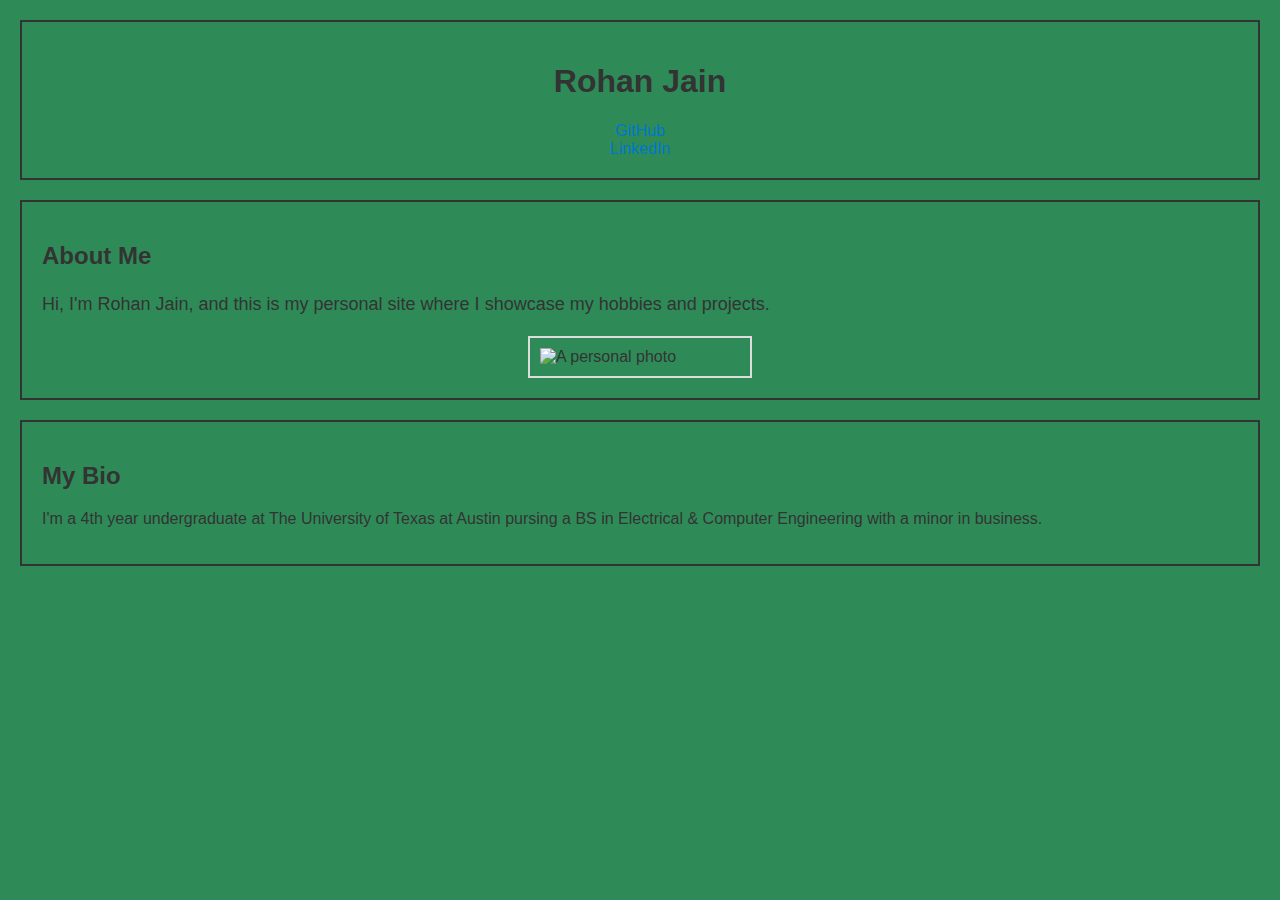
==== index.html @ d135b000 "update" ====
<!DOCTYPE html>
<html lang="en">
<head>
    <meta charset="UTF-8">
    <meta name="viewport" content="width=device-width, initial-scale=1.0">
    <meta name="description" content="A personal website showcasing Rohan Jain's hobbies and professional experiences.">
    <title>Rohan's Personal Site</title>
    <link rel="stylesheet" href="stylesheet.css">
</head>
<body>

    <!-- Navigation Section -->
    <div class="section" id="navigation">
        <h1>Rohan Jain</h1>
        <a href="https://github.com/rohanjain65" target="_blank" id="github-link">GitHub</a>
        <br>
        <a href="https://www.linkedin.com/in/rohanjain121" target="_blank" id="linkedin-link">LinkedIn</a>
    </div>

    <!-- About Section -->
    <div class="section" id="about-me">
        <h2>About Me</h2>
        <p class="description">Hi, I'm Rohan Jain, and this is my personal site where I showcase my hobbies and projects.</p>
        <img src="image.jpg" alt="A personal photo" class="profile-image">
    </div>

    <!-- Bio Section -->
    <div class="section" id="bio-section">
        <h2>My Bio</h2>
        <p class="bio-text">I'm a 4th year undergraduate at The University of Texas at Austin pursing a BS in Electrical & Computer Engineering with a minor in business.</p>
    </div>


</body>
</html>
---- stylesheet.css ----
body {
    font-family: Arial, sans-serif;
    background-color: seagreen;
    color: #333;
    margin: 0;
    padding: 0;
}

.section {
    padding: 20px;
    margin: 20px;
    border: 2px solid #333; 
}

.description {
    font-size: 18px;
    line-height: 1.6;
}

#navigation {
    background-color: seagreen;
    text-align: center;
}

a {
    color: #0077cc;
    text-decoration: none;
}

a:hover {
    color: #005fa3; 
}

.profile-image {
    padding: 10px;
    border: 2px solid #ddd;
    width: 200px;
    display: block;
    margin: 0 auto;
}
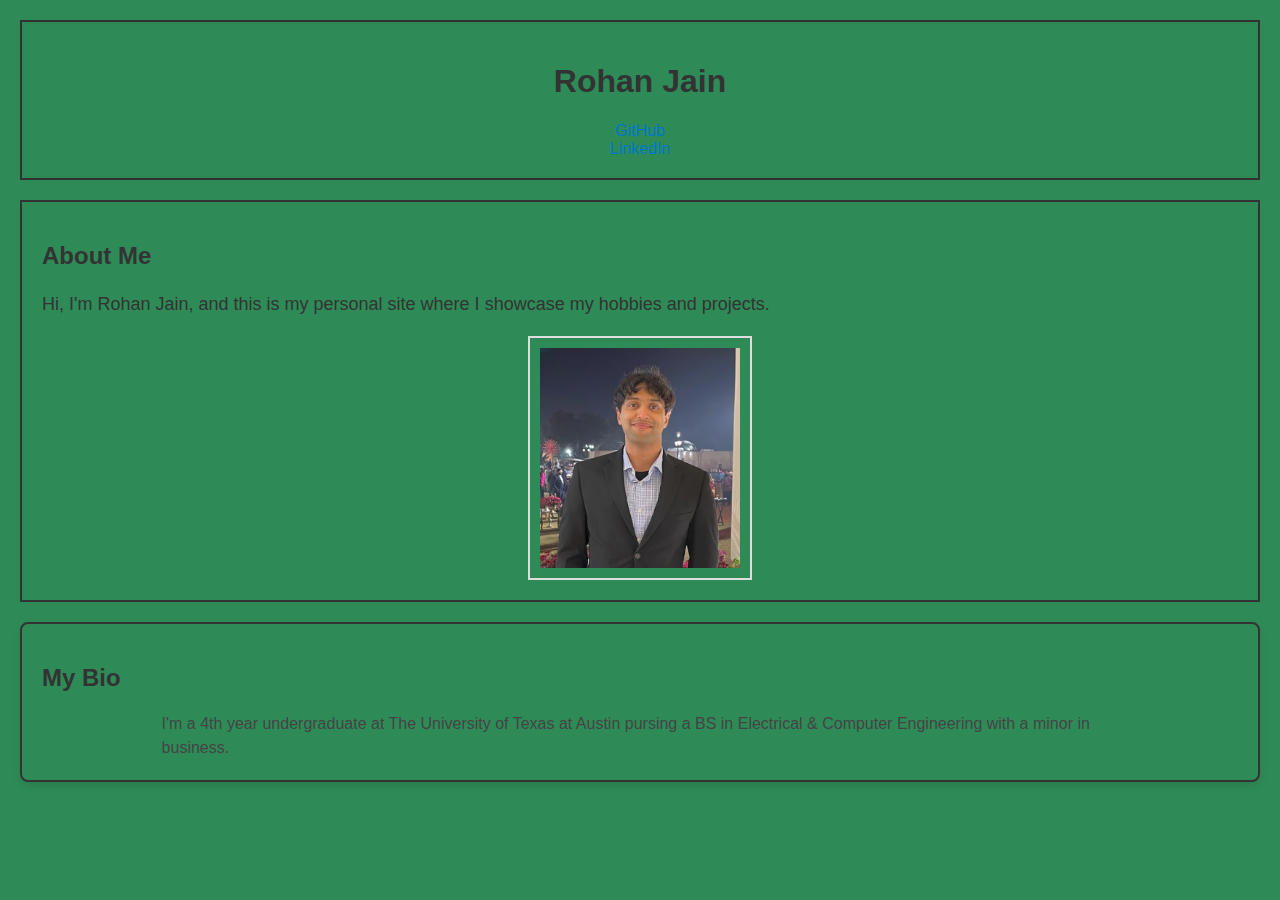
==== commit 173a1dc2: "update" ====
--- a/index.html
+++ b/index.html
@@ -21,7 +21,7 @@
     <div class="section" id="about-me">
         <h2>About Me</h2>
         <p class="description">Hi, I'm Rohan Jain, and this is my personal site where I showcase my hobbies and projects.</p>
-        <img src="image.jpg" alt="A personal photo" class="profile-image">
+        <img src="src/image.png" alt="personal photo" class="profile-image">
     </div>
 
     <!-- Bio Section -->
--- a/stylesheet.css
+++ b/stylesheet.css
@@ -38,3 +38,19 @@
     display: block;
     margin: 0 auto;
 }
+
+/* Bio section styling */
+#bio-section {
+    background-color: seagreen;
+    padding: 20px;
+    border-radius: 8px;
+    box-shadow: 0 4px 8px rgba(0, 0, 0, 0.1);
+}
+
+.bio-text {
+    font-size: 16px;
+    line-height: 1.5;
+    color: #444;
+    max-width: 80%;
+    margin: 0 auto;
+}
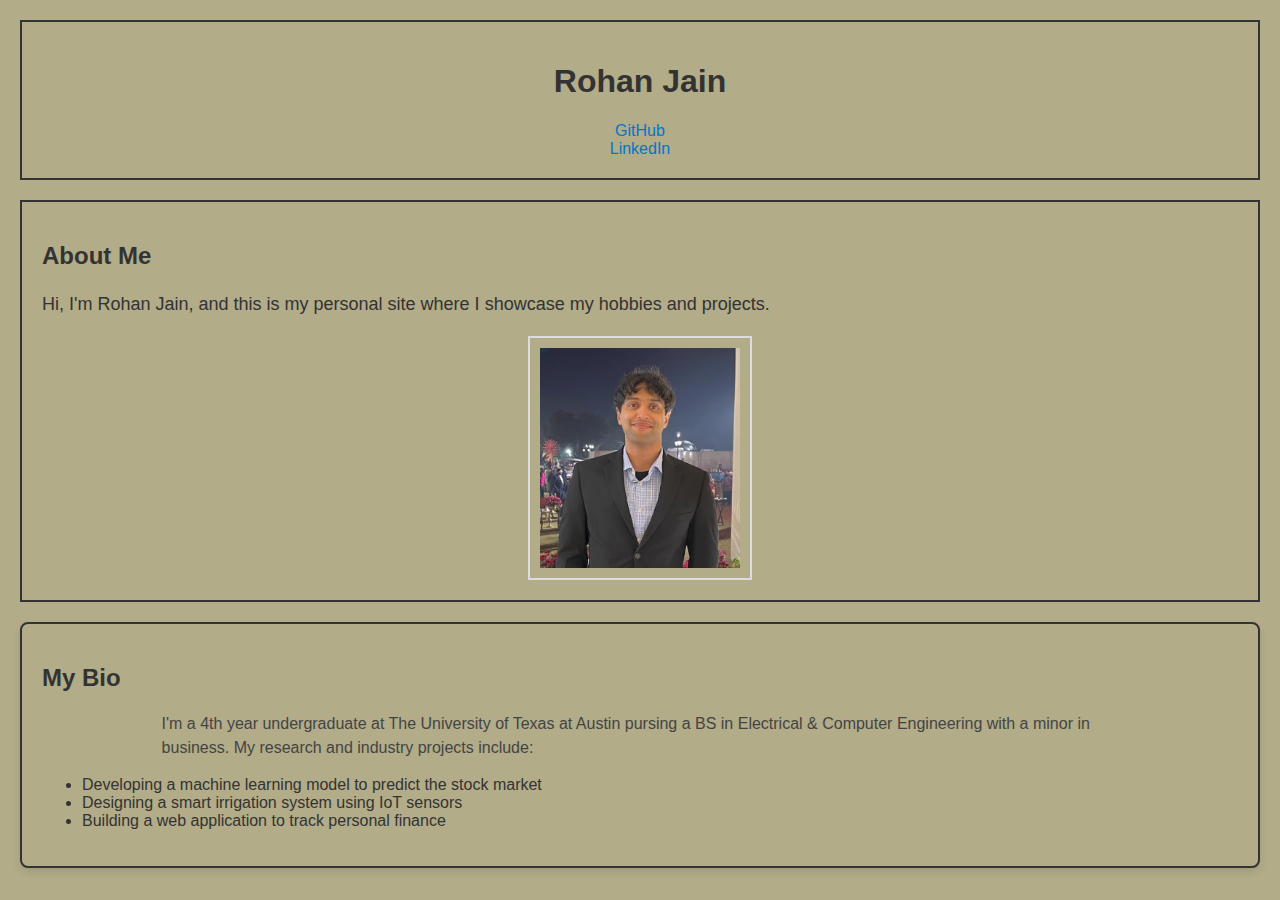
==== commit a83922a1: "update" ====
--- a/index.html
+++ b/index.html
@@ -27,7 +27,13 @@
     <!-- Bio Section -->
     <div class="section" id="bio-section">
         <h2>My Bio</h2>
-        <p class="bio-text">I'm a 4th year undergraduate at The University of Texas at Austin pursing a BS in Electrical & Computer Engineering with a minor in business.</p>
+        <p class="bio-text">I'm a 4th year undergraduate at The University of Texas at Austin pursing a BS in Electrical & Computer Engineering with a minor in business. My research and industry projects include:
+            <ul>
+                <li>Developing a machine learning model to predict the stock market</li>
+                <li>Designing a smart irrigation system using IoT sensors</li>
+                <li>Building a web application to track personal finance</li>
+            </ul>
+        </p>
     </div>
 
 
--- a/stylesheet.css
+++ b/stylesheet.css
@@ -1,6 +1,6 @@
 body {
     font-family: Arial, sans-serif;
-    background-color: seagreen;
+    background-color: #B2AC88;
     color: #333;
     margin: 0;
     padding: 0;
@@ -18,7 +18,7 @@
 }
 
 #navigation {
-    background-color: seagreen;
+    background-color: #B2AC88;
     text-align: center;
 }
 
@@ -41,7 +41,7 @@
 
 /* Bio section styling */
 #bio-section {
-    background-color: seagreen;
+    background-color: #B2AC88;
     padding: 20px;
     border-radius: 8px;
     box-shadow: 0 4px 8px rgba(0, 0, 0, 0.1);
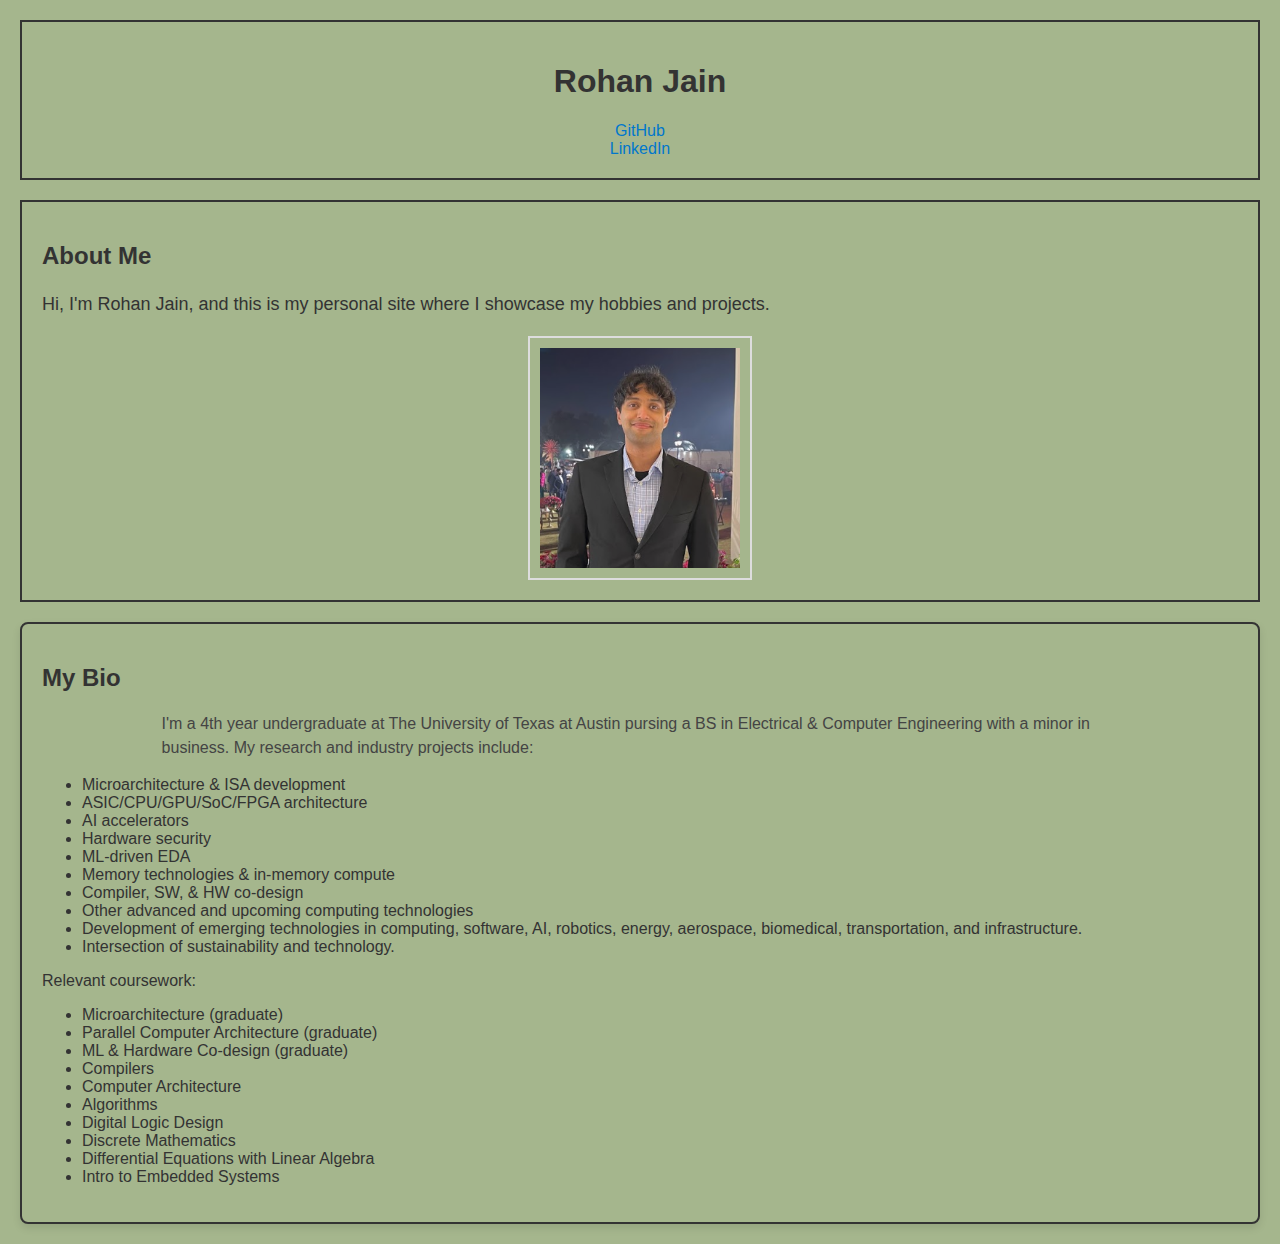
==== commit 8ee11b89: "update" ====
--- a/index.html
+++ b/index.html
@@ -29,9 +29,31 @@
         <h2>My Bio</h2>
         <p class="bio-text">I'm a 4th year undergraduate at The University of Texas at Austin pursing a BS in Electrical & Computer Engineering with a minor in business. My research and industry projects include:
             <ul>
-                <li>Developing a machine learning model to predict the stock market</li>
-                <li>Designing a smart irrigation system using IoT sensors</li>
-                <li>Building a web application to track personal finance</li>
+                <li> Microarchitecture & ISA development </li>
+                <li> ASIC/CPU/GPU/SoC/FPGA architecture </li>
+                <li> AI accelerators </li>
+                <li> Hardware security </li>
+                <li> ML-driven EDA </li>
+                <li> Memory technologies & in-memory compute </li>
+                <li> Compiler, SW, & HW co-design </li>
+                <li> Other advanced and upcoming computing technologies </li>
+                <li> Development of emerging technologies in computing, software, AI, robotics, energy, aerospace, biomedical, transportation, and infrastructure. </li>
+                <li> Intersection of sustainability and technology. </li>
+            </ul>
+        </p>
+
+        <p class="coursework"> Relevant coursework:
+            <ul>
+                <li> Microarchitecture (graduate) </li>
+                <li> Parallel Computer Architecture (graduate) </li>
+                <li> ML & Hardware Co-design (graduate) </li>
+                <li> Compilers </li>
+                <li> Computer Architecture </li>
+                <li> Algorithms </li>
+                <li> Digital Logic Design </li>
+                <li> Discrete Mathematics </li>
+                <li> Differential Equations with Linear Algebra </li>
+                <li> Intro to Embedded Systems </li>
             </ul>
         </p>
     </div>
--- a/stylesheet.css
+++ b/stylesheet.css
@@ -1,6 +1,6 @@
 body {
     font-family: Arial, sans-serif;
-    background-color: #B2AC88;
+    background-color: #A5B68D;
     color: #333;
     margin: 0;
     padding: 0;
@@ -18,7 +18,7 @@
 }
 
 #navigation {
-    background-color: #B2AC88;
+    background-color: #A5B68D;
     text-align: center;
 }
 
@@ -41,7 +41,7 @@
 
 /* Bio section styling */
 #bio-section {
-    background-color: #B2AC88;
+    background-color: #A5B68D;
     padding: 20px;
     border-radius: 8px;
     box-shadow: 0 4px 8px rgba(0, 0, 0, 0.1);
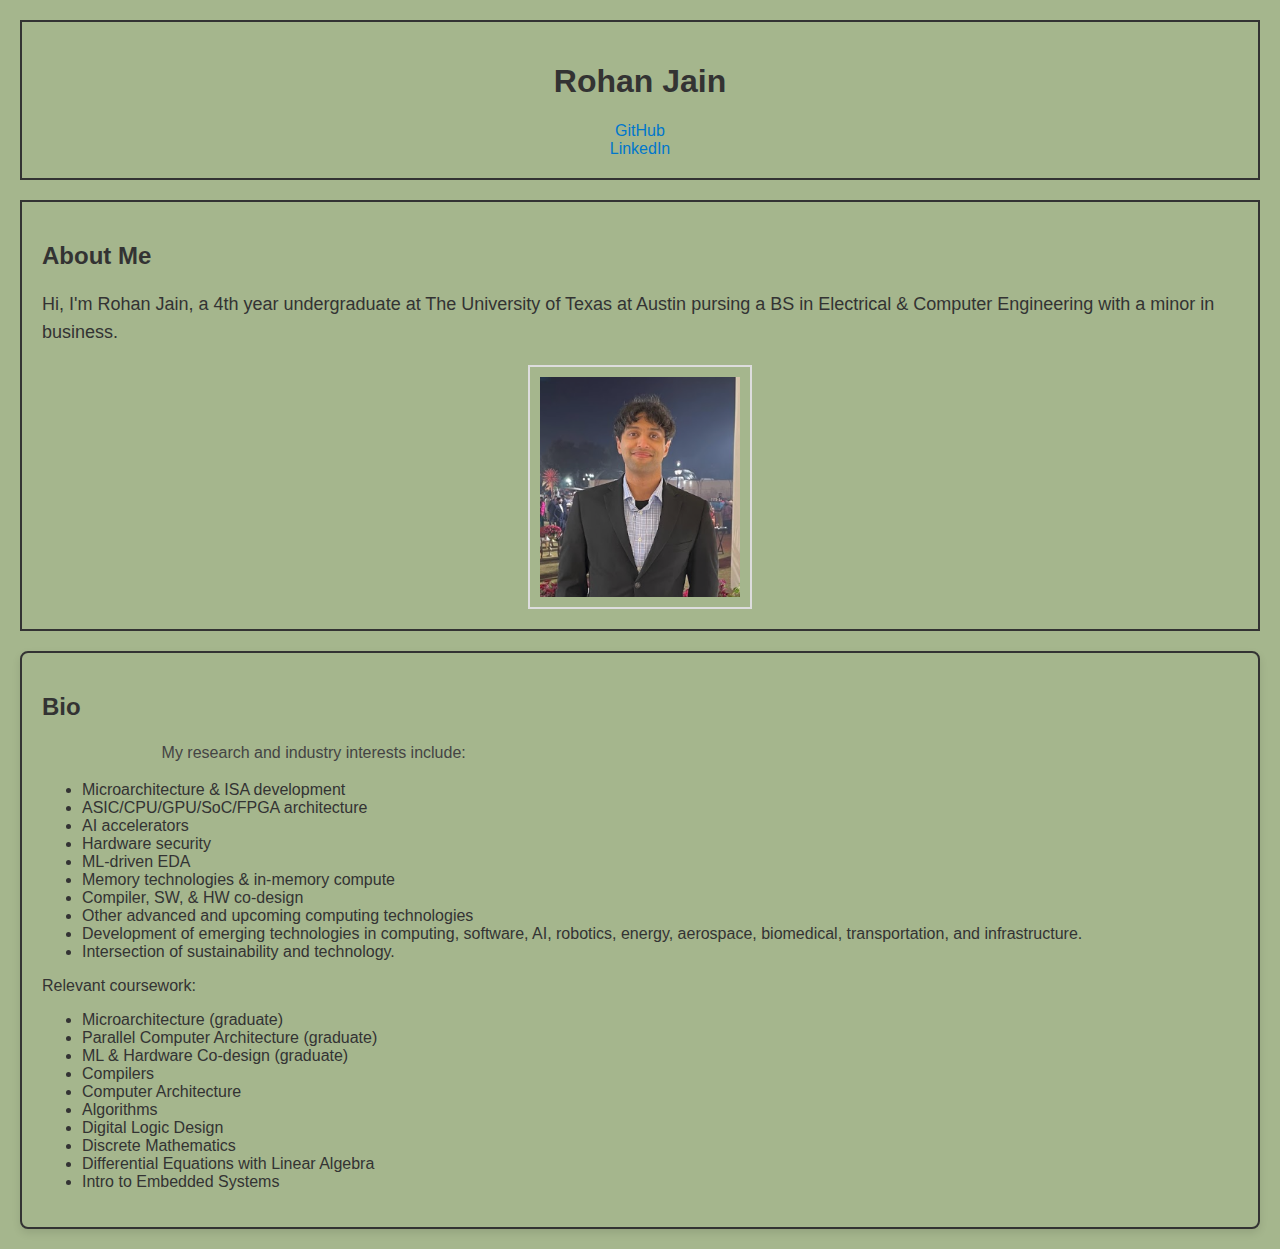
==== commit 63596482: "update" ====
--- a/index.html
+++ b/index.html
@@ -20,14 +20,14 @@
     <!-- About Section -->
     <div class="section" id="about-me">
         <h2>About Me</h2>
-        <p class="description">Hi, I'm Rohan Jain, and this is my personal site where I showcase my hobbies and projects.</p>
+        <p class="description">Hi, I'm Rohan Jain, a 4th year undergraduate at The University of Texas at Austin pursing a BS in Electrical & Computer Engineering with a minor in business. </p>
         <img src="src/image.png" alt="personal photo" class="profile-image">
     </div>
 
     <!-- Bio Section -->
     <div class="section" id="bio-section">
-        <h2>My Bio</h2>
-        <p class="bio-text">I'm a 4th year undergraduate at The University of Texas at Austin pursing a BS in Electrical & Computer Engineering with a minor in business. My research and industry projects include:
+        <h2>Bio</h2>
+        <p class="bio-text">My research and industry interests include:
             <ul>
                 <li> Microarchitecture & ISA development </li>
                 <li> ASIC/CPU/GPU/SoC/FPGA architecture </li>
--- a/stylesheet.css
+++ b/stylesheet.css
@@ -45,6 +45,7 @@
     padding: 20px;
     border-radius: 8px;
     box-shadow: 0 4px 8px rgba(0, 0, 0, 0.1);
+    text-align: left;
 }
 
 .bio-text {
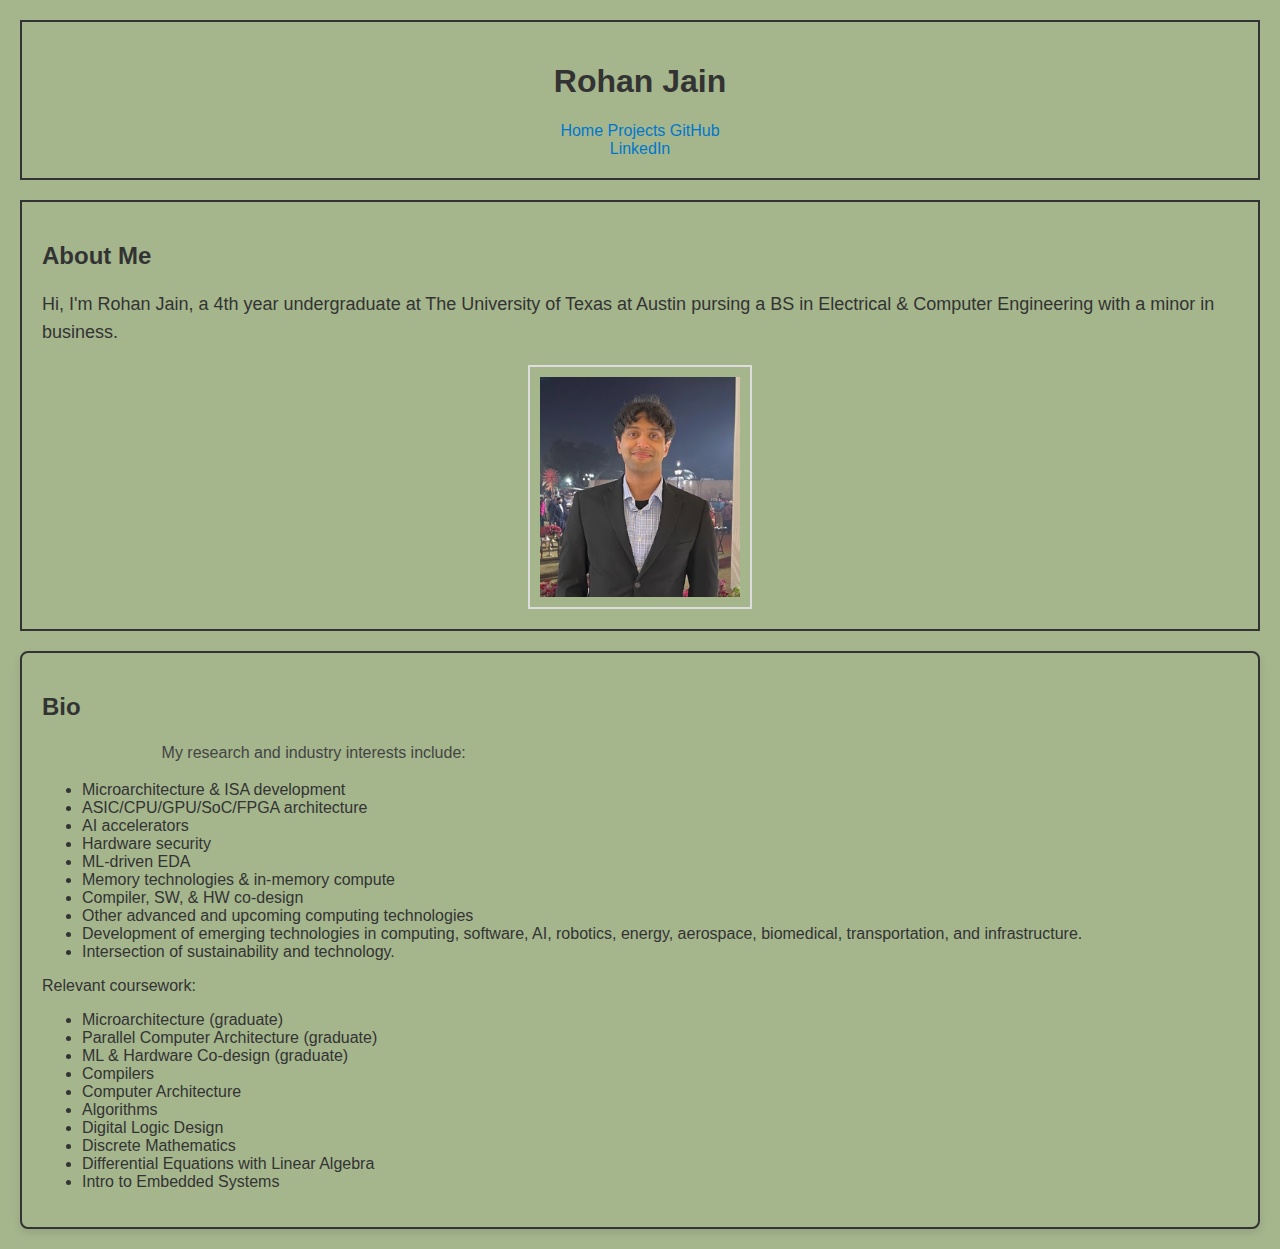
==== commit db27e9b8: "update" ====
--- a/index.html
+++ b/index.html
@@ -12,6 +12,8 @@
     <!-- Navigation Section -->
     <div class="section" id="navigation">
         <h1>Rohan Jain</h1>
+        <a href="index.html" id="home-link">Home</a>
+        <a href="projects.html" id="projects-link">Projects</a>
         <a href="https://github.com/rohanjain65" target="_blank" id="github-link">GitHub</a>
         <br>
         <a href="https://www.linkedin.com/in/rohanjain121" target="_blank" id="linkedin-link">LinkedIn</a>
@@ -27,7 +29,8 @@
     <!-- Bio Section -->
     <div class="section" id="bio-section">
         <h2>Bio</h2>
-        <p class="bio-text">My research and industry interests include:
+        <p class=""></p>
+        <p class="bio-text"> My research and industry interests include:
             <ul>
                 <li> Microarchitecture & ISA development </li>
                 <li> ASIC/CPU/GPU/SoC/FPGA architecture </li>
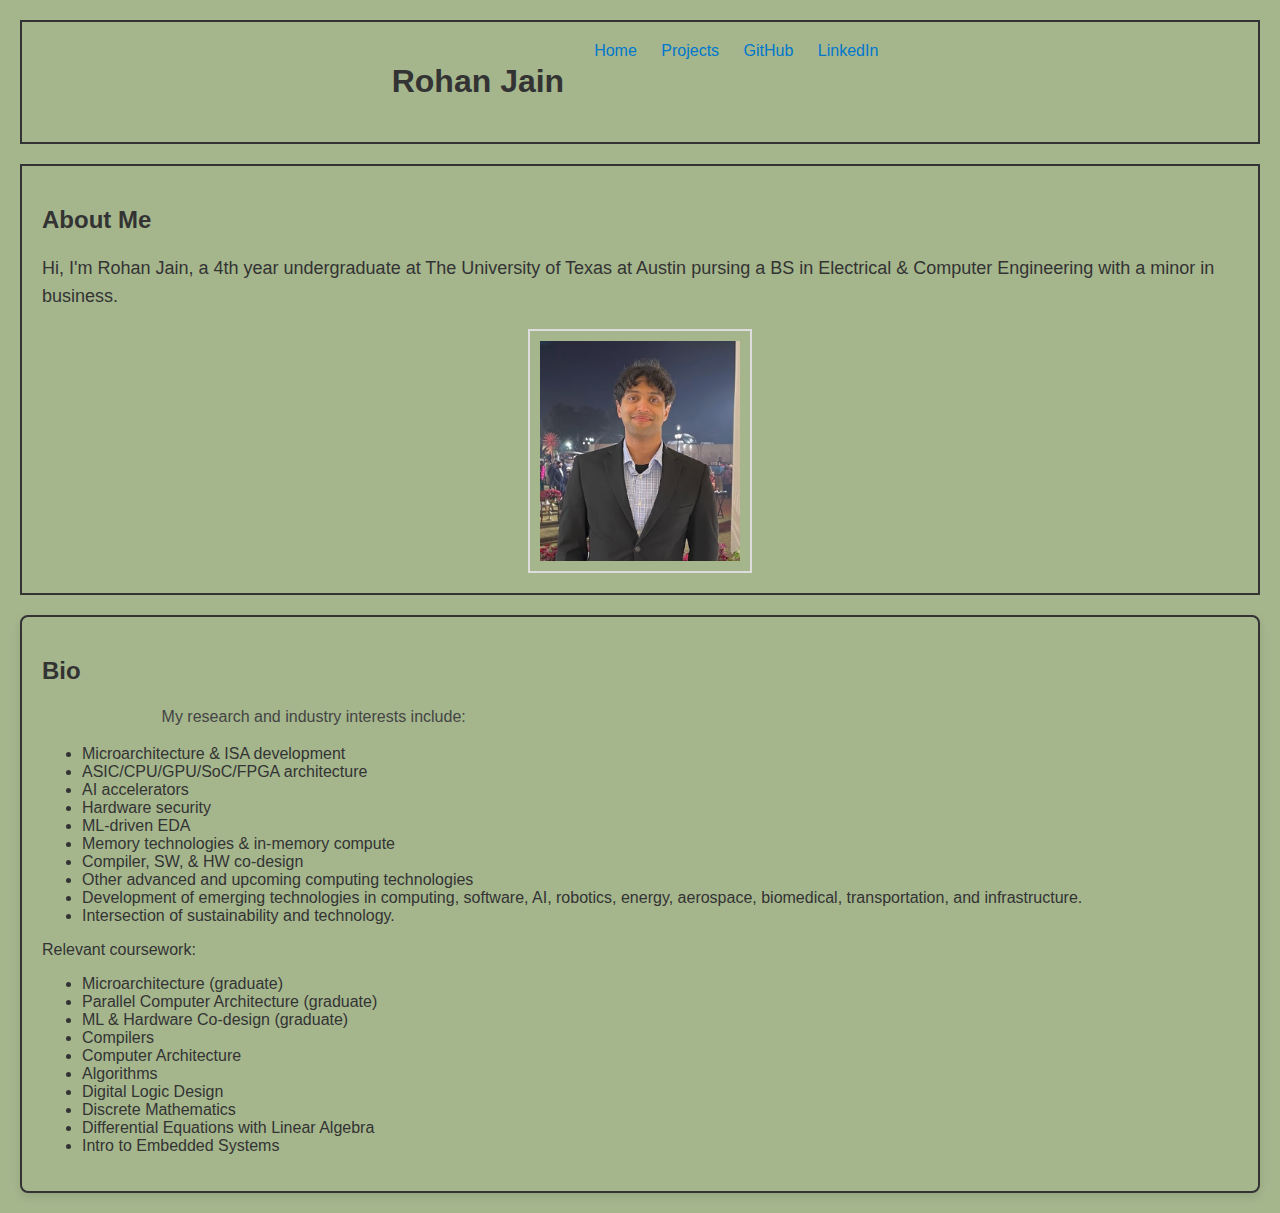
==== commit 6b8152b3: "update" ====
--- a/index.html
+++ b/index.html
@@ -12,11 +12,12 @@
     <!-- Navigation Section -->
     <div class="section" id="navigation">
         <h1>Rohan Jain</h1>
-        <a href="index.html" id="home-link">Home</a>
-        <a href="projects.html" id="projects-link">Projects</a>
-        <a href="https://github.com/rohanjain65" target="_blank" id="github-link">GitHub</a>
-        <br>
-        <a href="https://www.linkedin.com/in/rohanjain121" target="_blank" id="linkedin-link">LinkedIn</a>
+        <nav>
+            <a href="index.html" id="home-link">Home</a>
+            <a href="projects.html" id="projects-link">Projects</a>
+            <a href="https://github.com/rohanjain65" target="_blank" id="github-link">GitHub</a>
+            <a href="https://www.linkedin.com/in/rohanjain121" target="_blank" id="linkedin-link">LinkedIn</a>
+        </nav>  
     </div>
 
     <!-- About Section -->
--- a/stylesheet.css
+++ b/stylesheet.css
@@ -20,11 +20,15 @@
 #navigation {
     background-color: #A5B68D;
     text-align: center;
+    display: flex;
+    justify-content: center;
+    gap: 20px;
 }
 
 a {
     color: #0077cc;
     text-decoration: none;
+    padding: 10px;
 }
 
 a:hover {
